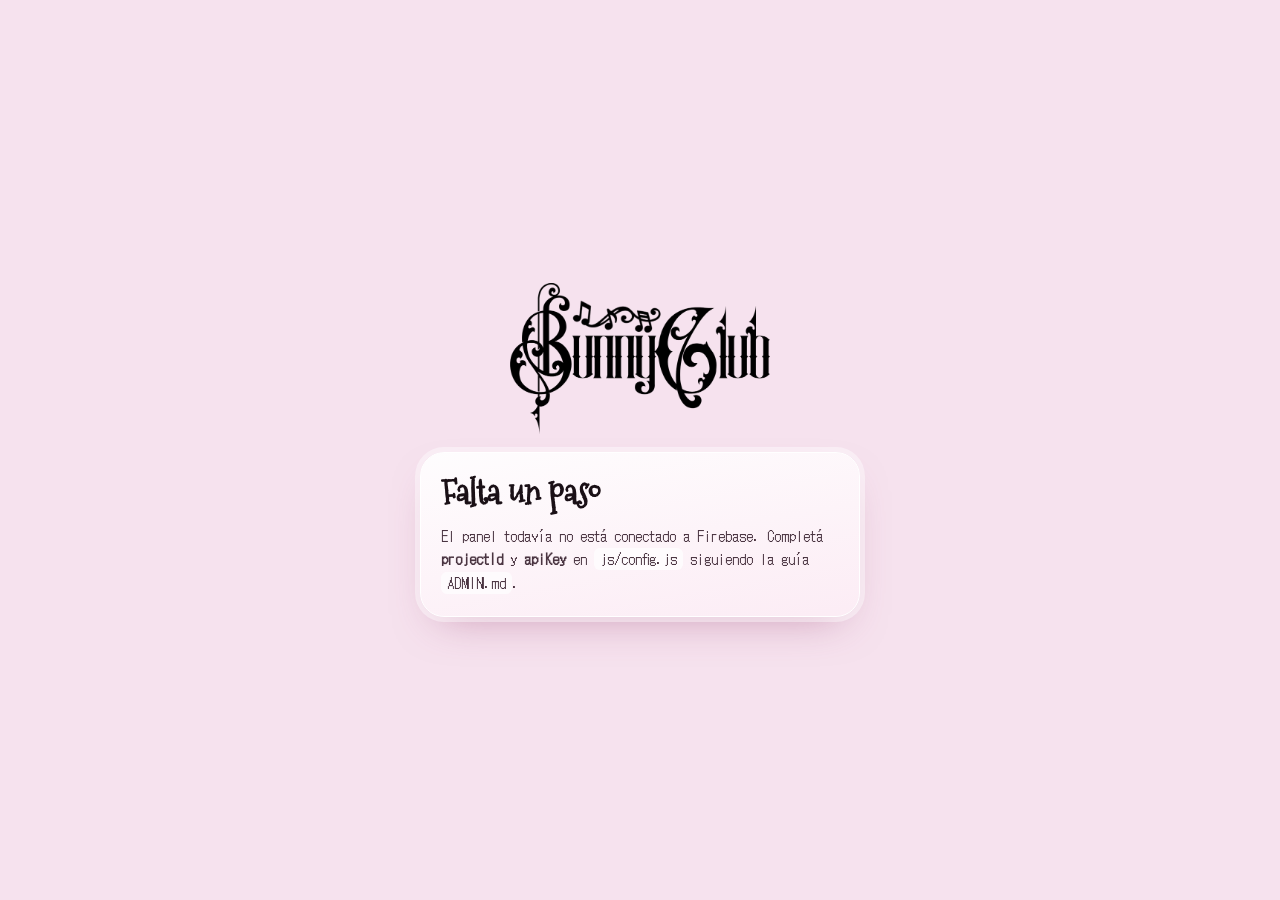
==== admin.html @ 59747ebd "Panel de administración (admin.html) con Firebase: productos, fotos con recorte de fondo, precios, d" ====
<!doctype html>
<html lang="es-AR">
<head>
  <meta charset="utf-8">
  <meta name="viewport" content="width=device-width, initial-scale=1">
  <meta name="robots" content="noindex, nofollow">
  <meta name="theme-color" content="#F6E2EE">
  <title>Panel — Bunny Club</title>
  <link rel="stylesheet" href="css/style.css">
  <link rel="stylesheet" href="css/admin.css">
</head>
<body class="admin">

  <!-- falta conectar Firebase -->
  <section id="ad-setup" class="ad-center" hidden>
    <img class="ad-logo" src="assets/img/logo-horizontal.png" alt="Bunny Club">
    <div class="ad-card">
      <h1>Falta un paso</h1>
      <p>El panel todavía no está conectado a Firebase. Completá <b>projectId</b> y <b>apiKey</b> en <code>js/config.js</code> siguiendo la guía <code>ADMIN.md</code>.</p>
    </div>
  </section>

  <!-- entrar -->
  <section id="ad-login" class="ad-center" hidden>
    <img class="ad-logo" src="assets/img/logo-horizontal.png" alt="Bunny Club">
    <form id="ad-login-form" class="ad-card" autocomplete="on">
      <h1>Panel de la tienda</h1>
      <label>Email<input id="ad-email" type="email" autocomplete="username" required></label>
      <label>Contraseña<input id="ad-pass" type="password" autocomplete="current-password" required></label>
      <button class="ad-btn" type="submit">Entrar</button>
      <p id="ad-login-msg" class="ad-msg" role="status"></p>
      <button class="ad-link" id="ad-forgot" type="button">Olvidé mi contraseña</button>
    </form>
  </section>

  <!-- panel -->
  <main id="ad-app" hidden>
    <header class="ad-top">
      <img src="assets/img/logo-vertical.png" alt="Bunny Club">
      <div class="ad-who"><span>Panel de la tienda</span><small id="ad-user"></small></div>
      <a class="ad-link" href="index.html" target="_blank" rel="noopener">Ver la tienda</a>
      <button class="ad-link" id="ad-out" type="button">Salir</button>
    </header>

    <nav class="ad-tabs" role="tablist">
      <button type="button" role="tab" data-tab="productos" aria-selected="true">Productos</button>
      <button type="button" role="tab" data-tab="codigos" aria-selected="false">Códigos de descuento</button>
    </nav>

    <section id="tab-productos" class="ad-pane">
      <div class="ad-bar">
        <button class="ad-btn" id="ad-new" type="button">+ Agregar producto</button>
        <span id="ad-count" class="ad-note"></span>
      </div>
      <div id="ad-empty" class="ad-card" hidden>
        <h2>Todavía no hay productos cargados acá</h2>
        <p>Podés agregar los productos de a uno, o traer de una vez los que ya están en la tienda.</p>
        <button class="ad-btn ghost" id="ad-import" type="button">Traer los productos actuales de la tienda</button>
        <p id="ad-import-msg" class="ad-msg" role="status"></p>
      </div>
      <ul id="ad-list" class="ad-list"></ul>
    </section>

    <section id="tab-codigos" class="ad-pane" hidden>
      <form id="ad-code-form" class="ad-card ad-row">
        <h2>Crear un código</h2>
        <label>Nombre del código<input id="cd-name" type="text" maxlength="24" placeholder="Ej: HOLA10" autocapitalize="characters" spellcheck="false" required></label>
        <label>Descuento (%)<input id="cd-pct" type="number" min="1" max="99" step="1" placeholder="10" required></label>
        <label>Vence (opcional)<input id="cd-date" type="date"></label>
        <button class="ad-btn" type="submit">Crear código</button>
        <p id="cd-msg" class="ad-msg" role="status"></p>
      </form>
      <ul id="cd-list" class="ad-list"></ul>
      <div id="cd-import" class="ad-card" hidden>
        <p>En <code>js/config.js</code> hay códigos escritos a mano. Podés traerlos acá para manejarlos desde el panel.</p>
        <button class="ad-btn ghost" id="cd-import-btn" type="button">Traer códigos de la configuración</button>
      </div>
    </section>
  </main>

  <!-- editor de producto -->
  <div id="ad-editor" class="ad-sheet" hidden>
    <form id="ad-form" class="ad-sheet-card">
      <header><h2 id="ed-title">Producto</h2><button type="button" class="ad-x" id="ed-close" aria-label="Cerrar">×</button></header>

      <label>Nombre<input id="ed-nombre" type="text" maxlength="60" required></label>
      <div class="ad-two">
        <label>Precio ($)<input id="ed-precio" type="number" min="0" step="1" inputmode="numeric" required></label>
        <label>Categoría<select id="ed-cat"><option>Indumentaria</option><option>Accesorios</option></select></label>
      </div>
      <label id="ed-sub-wrap">Tipo de prenda<select id="ed-sub"><option>Partes de arriba</option><option>Partes de abajo</option><option>Vestidos</option></select></label>
      <label>Descripción<textarea id="ed-desc" rows="4" maxlength="600" placeholder="Material, cuidados, detalles…"></textarea></label>
      <div class="ad-two">
        <label>Talles<input id="ed-talles" type="text" placeholder="S, M, L"><small>Separalos con coma. Dejalo vacío si no tiene talles.</small></label>
        <label>Colores<input id="ed-colores" type="text" placeholder="Rosa, Negro"><small>Separalos con coma. Dejalo vacío si es uno solo.</small></label>
      </div>
      <label class="ad-check"><input id="ed-agotado" type="checkbox"> Marcar como agotado</label>

      <div class="ad-photos">
        <h3>Fotos</h3>
        <p class="ad-note">La primera es la principal. Si la foto tiene fondo blanco, el panel puede quitarlo solo.</p>
        <ul id="ed-fotos" class="ad-fotos"></ul>
        <label class="ad-btn ghost ad-file">+ Agregar fotos<input id="ed-file" type="file" accept="image/*" multiple hidden></label>
        <label class="ad-check"><input id="ed-cut" type="checkbox" checked> Quitar el fondo blanco automáticamente (solo si la foto no es PNG transparente)</label>
        <p id="ed-photo-msg" class="ad-msg" role="status"></p>
      </div>

      <p id="ed-msg" class="ad-msg" role="status"></p>
      <footer>
        <button type="submit" class="ad-btn" id="ed-save">Guardar producto</button>
        <button type="button" class="ad-btn ghost" id="ed-cancel">Cancelar</button>
        <button type="button" class="ad-link danger" id="ed-delete" hidden>Eliminar producto</button>
      </footer>
    </form>
  </div>

  <div id="ad-toast" role="status" aria-live="polite"></div>

  <script src="js/config.js"></script>
  <script src="data/productos.js"></script>
  <script src="js/firebase-rest.js"></script>
  <script src="js/admin.js"></script>
</body>
</html>
---- css/style.css ----
/* ============ BUNNY CLUB ============ */
/* Wizards Magic no trae números, $, puntos ni tildes (vienen vacíos): para esos caracteres
   se usa Almendra (parecida, gratuita OFL). Las letras siguen siendo Wizards Magic. */
@font-face { font-family: "Wizards Magic"; src: url("../assets/fonts/WizardsMagic.ttf") format("truetype"); font-display: swap; unicode-range: U+0020, U+0041-005A, U+0061-007A; }
@font-face { font-family: "Wizards Magic"; src: url("../assets/fonts/Almendra-Regular.ttf") format("truetype"); font-display: swap; size-adjust: 118%; unicode-range: U+0021-0040, U+005B-0060, U+007B-007E, U+00A0-024F, U+2018-201D, U+2026; }
@font-face { font-family: "Mountains of Christmas"; src: url("../assets/fonts/MountainsOfChristmas.ttf") format("truetype"); font-display: swap; }
@font-face { font-family: "DotGothic16"; src: url("../assets/fonts/DotGothic16.ttf") format("truetype"); font-display: swap; }
@font-face { font-family: "MixStitch"; src: url("../assets/fonts/MixStitch.ttf") format("truetype"); font-display: swap; }

:root {
  --bg: #F6E2EE;
  --ink: #1a1016;
  --ink-soft: #4a3441;
  --pink: #e9a9cb;
  --pink-deep: #b8588b;
  --glass: rgba(255, 255, 255, .55);
  --font-title: "Wizards Magic", "Times New Roman", serif;   /* nombres y precios */
  --font-script: "Mountains of Christmas", "DotGothic16", cursive; /* categorías */
  --font-info: "DotGothic16", ui-monospace, monospace;           /* descripciones y frases largas */
  --font-opt: "MixStitch", "DotGothic16", sans-serif;            /* talles y colores (MixStitch no trae tildes: DotGothic16 las completa) */
  --font-body: "Palatino Linotype", Palatino, "Book Antiqua", Georgia, serif;
  --ease: cubic-bezier(.22, .61, .36, 1);
  --cursor: auto; --cursor-hover: pointer;
}

* { box-sizing: border-box; margin: 0; }
html { scroll-behavior: smooth; }
body { position: relative;
  background: var(--bg);
  color: var(--ink);
  font-family: var(--font-body);
  min-height: 100vh;
  overflow-x: hidden;
  cursor: var(--cursor);
  -webkit-font-smoothing: antialiased;
}
a, button, [role="radio"], .item-btn { cursor: var(--cursor-hover); }
/* sin cuadrado azul al tocar (resaltado del celular / aro de foco del navegador) */
* { -webkit-tap-highlight-color: transparent; }
.item-btn, .m-stage, .m-thumbs button { -webkit-user-select: none; user-select: none; -webkit-touch-callout: none; }
.item-btn:focus, .modal-card:focus, .m-close:focus, .chip:focus, .m-buy:focus, #cart-btn:focus { outline: none; }
.item img, .m-stage img { -webkit-user-drag: none; }
a { color: inherit; text-decoration: none; }
button { font: inherit; color: inherit; background: none; border: 0; }
ul { list-style: none; padding: 0; }
img { display: block; max-width: 100%; }
:focus-visible { outline: 2px dashed var(--pink-deep); outline-offset: 4px; border-radius: 6px; }

/* ---------- fondo: brillitos / decoraciones / notas ---------- */
#sparkles, #decor { position: fixed; inset: 0; pointer-events: none; overflow: hidden; }
#sparkles { z-index: 0; }
#decor { z-index: 1; }
.spark { position: absolute; width: var(--s); height: var(--s); color: #fff; opacity: 0; animation: twinkle var(--d) ease-in-out var(--dl) infinite; filter: drop-shadow(0 0 4px rgba(255,255,255,.9)); }
@keyframes twinkle { 0%, 100% { opacity: 0; transform: scale(.4) rotate(0); } 50% { opacity: .95; transform: scale(1) rotate(25deg); } }
.deco { position: absolute; opacity: 0; animation: appear 2.4s var(--ease) .6s forwards, float 11s ease-in-out infinite alternate; }
.deco img { width: 100%; }


/* ---------- animaciones base (todo entra flotando, despacito) ---------- */
@keyframes appear { from { opacity: 0; transform: translateY(26px) scale(.96); filter: blur(10px); } to { opacity: 1; transform: none; filter: blur(0); } }
@keyframes floatIn { from { opacity: 0; transform: translateY(90px) scale(.96); filter: blur(8px); } 55% { opacity: 1; } to { opacity: 1; transform: none; filter: blur(0); } }
@keyframes floatOut { to { opacity: 0; transform: translateY(-80px) scale(.96); filter: blur(8px); } }
@keyframes float { from { transform: translateY(0); } to { transform: translateY(-14px); } }

/* ---------- encaje pegado a la izquierda (página y carrito) ---------- */
.lace { background: url("../assets/img/encaje-lateral.png") right top / 100% auto repeat-y; pointer-events: none; }
.cart-lace { position: absolute; top: 0; bottom: 0; right: 0; width: 30px; }

/* ---------- adorno de la esquina izquierda ---------- */
.corner-orn { position: absolute; top: 6px; left: 6px; z-index: 1; width: min(40vw, 520px, calc(50vw - 125px)); pointer-events: none; animation: appear 2.6s var(--ease) .6s backwards; }


/* abajo a la derecha: sin flotar, aparece suave al llegar */
.corner-orn--br { top: auto; left: auto; right: 0; bottom: 0; z-index: 1; width: min(46vw, 560px); animation: none; opacity: 0; filter: blur(8px); transition: opacity 2.6s var(--ease), filter 2.6s var(--ease); }
.corner-orn--br.in { opacity: 1; filter: none; }

/* ---------- portada (arriba de todo) ---------- */
@keyframes floatSoft { from { transform: translateY(0); } to { transform: translateY(-5px); } }
#hero { position: relative; z-index: 2; display: flex; justify-content: center; padding: 3vh 16px 0; }
.hero-brand { width: min(46vw, 220px); translate: 0 18px; }
#hero-logo { display: block; animation: appear 2.6s var(--ease) .2s backwards; }
#hero-logo img { width: 100%; animation: floatSoft 6s ease-in-out 3s infinite alternate; }
.bunnies-float { margin: -16% 0 0 24%; width: 34%; animation: floatSoft 5s ease-in-out 4s infinite alternate; }
#hero-bunnies { width: 100%; animation: appear 2.8s var(--ease) 1.2s backwards; }

/* ---------- logo de la esquina (aparece al bajar) ---------- */
#corner-logo {
  position: fixed; z-index: 30; top: 10px; left: 14px; width: clamp(56px, 6vw, 78px);
  opacity: 0; transform: translateY(-14px) scale(.8); pointer-events: none;
  transition: opacity .8s var(--ease), transform .8s var(--ease);
}
body.is-stuck #corner-logo { opacity: 1; transform: none; pointer-events: auto; }
body.is-stuck #corner-logo:hover { transform: scale(1.06) rotate(-2deg); }

#menu-sentinel { height: 1px; }

/* ---------- catálogo desparramado ---------- */
#catalog-wrap { position: relative; z-index: 3; padding: 0 clamp(10px, 3vw, 40px) 28px; max-width: 1240px; margin: 0 auto; }
#catalog-wrap { min-height: 55vh; scroll-margin-top: 120px; }

#catalog { display: grid; grid-template-columns: repeat(4, minmax(0, 1fr)); justify-items: center; align-items: start; gap: 28px 6px; max-width: 1320px; margin: 0 auto; padding: 56px 0 26px; }
.item { position: relative; width: min(var(--w), 100%); margin-top: var(--dy); margin-left: 0; animation: floatIn 2.8s var(--ease) var(--delay) backwards; }
#catalog.leaving .item { animation: floatOut .9s var(--ease) var(--out) forwards; }
.item .float { animation: float var(--fd) ease-in-out var(--fdl) infinite alternate; }
.item .tilt { transform: rotate(var(--r)); transition: transform .8s var(--ease); }
.item-btn { display: block; width: 100%; text-align: inherit; padding: 0; }
.item-btn:hover .tilt { transform: rotate(calc(var(--r) * -.4)) scale(1.05); }
.item .pic { position: relative; aspect-ratio: 1 / 1; display: grid; place-items: center; }
.item .pic img { width: 100%; height: 100%; object-fit: contain; filter: drop-shadow(0 14px 14px rgba(120, 50, 90, .22)); transition: opacity .6s; }
.item .pic .alt { position: absolute; inset: 0; opacity: 0; }
.item-btn:hover .pic.has-alt .alt { opacity: 1; }
.item-btn:hover .pic.has-alt .main { opacity: 0; }
.pic.empty::before, .m-stage.empty::before { content: ""; width: 62%; aspect-ratio: 1; border-radius: 46% 54% 50% 50% / 52% 46% 54% 48%; background: radial-gradient(circle at 35% 30%, rgba(255,255,255,.95), rgba(255,255,255,.35) 70%); box-shadow: 0 0 0 6px rgba(255,255,255,.35), 0 14px 30px -10px rgba(184,88,139,.35); }
.item .badge { position: absolute; top: 4px; left: 4px; width: 24px; height: 24px; border-radius: 50%; display: grid; place-items: center; background: var(--ink); color: #fff; font-family: var(--font-title); font-size: 13px; box-shadow: 0 0 0 3px rgba(255,255,255,.7); z-index: 2; }
.item .sold { position: absolute; right: 2%; top: 8%; z-index: 2; font-family: var(--font-script); font-weight: 700; font-size: 15px; padding: 1px 9px 2px; background: #fff; border-radius: 999px; transform: rotate(8deg); box-shadow: 0 4px 12px rgba(0,0,0,.12); }
.item.is-sold .pic img { opacity: .55; }
.item .cap { margin-top: 4px; display: flex; flex-direction: column; gap: 2px; transform: rotate(calc(var(--r) * -.5)); }
.item.flip .cap { align-items: flex-end; text-align: right; }
.item .name { overflow-wrap: anywhere; font-family: var(--font-title); font-size: clamp(15px, 1.25vw, 18px); line-height: 1.05; letter-spacing: .01em; }
.item .price { font-family: var(--font-title); font-size: clamp(15px, 1.25vw, 18px); color: var(--pink-deep); text-shadow: 0 0 10px rgba(255,255,255,.9); }
.item .price::before { content: ""; display: inline-block; width: 12px; height: 1.5px; background: currentColor; vertical-align: middle; margin-right: 5px; opacity: .6; }
.item.flip .price::before { display: none; }
.item.flip .price::after { content: ""; display: inline-block; width: 12px; height: 1.5px; background: currentColor; vertical-align: middle; margin-left: 5px; opacity: .6; }

#empty { text-align: center; font-family: var(--font-info); font-size: 18px; line-height: 1.7; padding: 60px 0; }

@media (max-width: 640px) {
  #catalog { grid-template-columns: repeat(3, minmax(0, 1fr)); gap: 22px 0; max-width: none; padding-left: .5vw; padding-right: .5vw; padding-top: 34px; }
  .item { width: 100%; margin-left: 0; margin-top: calc(var(--dy) * .5); }
  #catalog .item:nth-child(3n+2) { translate: 0 24px; }
  #catalog .item:nth-child(2) { margin-top: calc(var(--dy) * .5 + 55px); translate: 0 30px; scale: 1.18; transform-origin: 50% 0; z-index: 2; }
  .item.big { width: 128%; z-index: 1; }
  #catalog .item.big:nth-child(3n+1) { justify-self: start; }
  #catalog .item.big:nth-child(3n) { justify-self: end; }
  #catalog .item.big:nth-child(3n+2) { width: 100%; }
  #catalog .item:nth-child(7), #catalog .item:nth-child(9) { width: 132%; }
  #catalog .item:nth-child(8) { translate: 0 130px; z-index: 2; }
  #catalog .item:nth-child(10) { translate: 0 -8px; width: 112%; justify-self: start; }
  #catalog:not(.plain) .item.big:nth-child(n+11) { width: 104%; }
  #catalog:not(.plain) .item.big:nth-child(n+11):nth-child(3n+2) { width: 100%; }
  #catalog .item:nth-child(4) { justify-self: end; }
  #catalog .item:nth-child(6) { justify-self: start; }
  .item .badge { width: 20px; height: 20px; font-size: 11px; }
}

/* ---------- pie ---------- */
#footer { position: relative; z-index: 3; display: flex; flex-direction: column; align-items: center; gap: 6px; padding: 30px 16px 40px; font-family: var(--font-info); font-size: 13px; color: var(--ink-soft); }
.f-script { font-family: var(--font-script); font-weight: 700; font-size: 30px; color: var(--ink); }
.f-links { display: flex; gap: 18px; }
.f-links a { border-bottom: 1px dotted currentColor; padding-bottom: 1px; }
.f-links a:hover { color: var(--pink-deep); }

/* ---------- ventana de producto (chica, todo PNG flotando) ---------- */
.modal { position: fixed; inset: 0; z-index: 100; display: grid; place-items: center; padding: 14px; visibility: hidden; pointer-events: none; transition: visibility 0s linear .9s; }
.modal.open { visibility: visible; pointer-events: auto; transition-delay: 0s; }
.modal-backdrop { position: absolute; inset: 0; background: rgba(246, 226, 238, .78); backdrop-filter: blur(12px); -webkit-backdrop-filter: blur(12px); opacity: 0; transition: opacity .6s var(--ease); }
.modal.open .modal-backdrop { opacity: 1; }
.modal-card {
  position: relative; width: min(690px, 100%); max-height: 92vh; overflow: auto; padding: 14px 22px 18px;
  display: grid; grid-template-columns: 310px 1fr; grid-template-areas: "head head" "gal info"; gap: 6px 26px; align-items: center;
  background: none; border: 0; box-shadow: none;
  opacity: 0; transform: translateY(50px); filter: blur(8px);
  transition: opacity .8s var(--ease), transform .8s var(--ease), filter .8s var(--ease);
}
.modal.open .modal-card { opacity: 1; transform: none; filter: none; }
.m-close { position: absolute; top: 0; right: 0; z-index: 5; width: 32px; height: 32px; border-radius: 50%; background: rgba(255,255,255,.75); display: grid; place-items: center; transition: transform .4s var(--ease); }
.m-close svg { width: 14px; }
.m-close:hover { transform: rotate(90deg) scale(1.08); }
.m-head { grid-area: head; padding-right: 44px; }
.m-gallery { grid-area: gal; display: flex; flex-direction: column; align-items: center; gap: 6px; }
.m-stage { position: relative; width: 100%; aspect-ratio: 1 / 1; display: grid; place-items: center; }
.m-stage img[hidden] { display: none; }
.m-stage img { width: 100%; height: 100%; object-fit: contain; transition: opacity .45s var(--ease), transform .6s var(--ease); filter: drop-shadow(0 12px 12px rgba(120,50,90,.25)); animation: float 7s ease-in-out infinite alternate; }
.m-stage img.swap { opacity: 0; transform: scale(.96); }
.m-arrow { position: absolute; top: 50%; transform: translateY(-50%); width: 26px; height: 26px; border-radius: 50%; background: rgba(255,255,255,.7); font-size: 20px; line-height: 1; padding-bottom: 3px; transition: transform .3s var(--ease); }
.m-arrow.prev { left: -8px; } .m-arrow.next { right: -8px; }
.m-arrow:hover { transform: translateY(-50%) scale(1.12); }
.m-stage.single .m-arrow, .m-thumbs:empty { display: none; }
.m-sold { position: absolute; left: 0; top: 0; font-family: var(--font-script); font-weight: 700; font-size: 18px; padding: 1px 12px 3px; background: rgba(255,255,255,.85); border-radius: 999px; }
.m-thumbs { display: flex; gap: 6px; flex-wrap: wrap; justify-content: center; }
.m-thumbs button { width: 38px; height: 38px; border-radius: 50%; background: rgba(255,255,255,.6); border: 2px solid transparent; padding: 3px; transition: border-color .3s, transform .3s var(--ease); }
.m-thumbs button img { width: 100%; height: 100%; object-fit: contain; }
.m-thumbs button:hover { transform: translateY(-2px); }
.m-thumbs button[aria-current="true"] { border-color: var(--pink-deep); }
.m-info { grid-area: info; display: flex; flex-direction: column; gap: 6px; }
.m-cat { font-family: var(--font-script); font-weight: 700; font-size: 17px; color: var(--pink-deep); line-height: 1.2; padding-right: 30px; }
.m-head h2 { font-family: var(--font-title); font-weight: 400; font-size: clamp(30px, 3.4vw, 40px); line-height: 1.05; }
.m-price { font-family: var(--font-title); font-size: 21px; color: var(--pink-deep); }
.m-desc { font-family: var(--font-info); font-size: 13px; line-height: 1.55; color: var(--ink-soft); margin: 2px 0 4px; }
.m-label { font-family: var(--font-script); font-weight: 700; font-size: 18px; line-height: 1.2; margin-bottom: 2px; }
.m-opt[hidden] { display: none; }
.chips { display: flex; flex-wrap: wrap; gap: 6px; }
.chip { min-width: 36px; padding: 3px 12px 4px; border-radius: 999px; border: 1.5px solid var(--ink); background: rgba(255,255,255,.35); font-family: var(--font-info); font-weight: 700; -webkit-text-stroke: .5px currentColor; font-size: 15px; display: inline-flex; align-items: center; justify-content: center; gap: 6px; transition: background .3s, color .3s, transform .3s var(--ease), box-shadow .3s; }
.chip:hover { transform: translateY(-2px); background: #fff; }
.chip[aria-checked="true"] { background: var(--ink); color: #fff; box-shadow: 0 0 0 3px rgba(233,169,203,.7); }
.chip .dot { width: 12px; height: 12px; border-radius: 50%; border: 1px solid rgba(0,0,0,.35); background: var(--c, #ddd); }
.chips.shake { animation: shake .5s; }
@keyframes shake { 20%, 60% { transform: translateX(-6px); } 40%, 80% { transform: translateX(6px); } }

/* botón de comprar — 4 estilos, se elige con estiloBoton en js/config.js (1 a 4) */
.m-buy { position: relative; align-self: flex-start; margin-top: 10px; display: inline-flex; align-items: center; justify-content: center; gap: 8px; padding: 11px 28px 12px;
  font-family: var(--font-info); font-weight: 400; font-size: 16px; letter-spacing: .05em; line-height: 1.1; color: #4a1636;
  transition: transform .4s var(--ease), box-shadow .4s var(--ease), background .4s, color .4s; }
.m-buy:hover { transform: translateY(-2px); }
.m-buy:active { transform: translateY(1px); }
.m-buy.is-sold { filter: grayscale(.6) opacity(.85); }
.m-wrap-buy { align-self: flex-start; }
/* 1 · pixel retro (va con la letra pixelada) */
[data-btn="1"] .m-wrap-buy { filter: drop-shadow(3px 3px 0 #b8588b); }
[data-btn="1"] .m-buy { background: linear-gradient(180deg, #ffc6e2 0 48%, #f98fc2 48%); border-radius: 0;
  clip-path: polygon(0 6px, 6px 6px, 6px 0, calc(100% - 6px) 0, calc(100% - 6px) 6px, 100% 6px, 100% calc(100% - 6px), calc(100% - 6px) calc(100% - 6px), calc(100% - 6px) 100%, 6px 100%, 6px calc(100% - 6px), 0 calc(100% - 6px)); }
[data-btn="1"] .m-buy:hover { background: linear-gradient(180deg, #ffd6ea 0 48%, #ff9fcb 48%); }
/* 2 · píldora brillante */
[data-btn="2"] .m-buy { border-radius: 999px; background: linear-gradient(180deg, #ffbddd, #f77fb8); border: 2px solid #fff;
  box-shadow: 0 0 0 3px rgba(255,255,255,.45), 0 10px 22px -6px rgba(247,127,184,.95), inset 0 -3px 6px rgba(184,88,139,.25); overflow: hidden; }
[data-btn="2"] .m-buy::after { content: ""; position: absolute; top: 3px; left: 12%; width: 76%; height: 36%; border-radius: 999px; background: linear-gradient(180deg, rgba(255,255,255,.8), rgba(255,255,255,0)); pointer-events: none; }
[data-btn="2"] .m-buy:hover { box-shadow: 0 0 0 4px rgba(255,255,255,.7), 0 0 26px rgba(255,255,255,.95), 0 10px 22px -6px rgba(247,127,184,1); }
/* 3 · contorno punteado que se llena */
[data-btn="3"] .m-buy { background: rgba(255,255,255,.35); color: var(--pink-deep); border: 2px dashed var(--pink-deep); border-radius: 16px; }
[data-btn="3"] .m-buy::before, [data-btn="3"] .m-buy::after { content: "✦"; font-family: var(--font-body); font-size: 11px; -webkit-text-stroke: 0; }
[data-btn="3"] .m-buy:hover { background: var(--pink-deep); color: #fff; border-style: solid; }
/* 4 · etiqueta con muescas (sin moño) */
[data-btn="4"] .m-wrap-buy { filter: drop-shadow(0 6px 10px rgba(247,142,192,.6)); }
[data-btn="4"] .m-buy { --n: 8px; background: linear-gradient(115deg, #ffc9e2 0%, #f98fc2 40%, #ffd3e8 55%, #f98fc2 70%, #ff9ccb 100%) 0 0 / 220% 100%; border-radius: 6px; transform: rotate(-2deg);
  outline: 1.5px dashed rgba(255,255,255,.95); outline-offset: -5px; animation: shine 4.5s ease-in-out infinite;
  -webkit-mask: radial-gradient(circle var(--n) at 0 50%, #0000 97%, #000) left / 51% 100% no-repeat, radial-gradient(circle var(--n) at 100% 50%, #0000 97%, #000) right / 51% 100% no-repeat;
          mask: radial-gradient(circle var(--n) at 0 50%, #0000 97%, #000) left / 51% 100% no-repeat, radial-gradient(circle var(--n) at 100% 50%, #0000 97%, #000) right / 51% 100% no-repeat; }
[data-btn="4"] .m-buy:hover { transform: rotate(1deg) scale(1.05); }
@keyframes shine { 0%, 100% { background-position: 0 0; } 50% { background-position: 100% 0; } }
.m-hint { min-height: 16px; font-family: var(--font-info); font-size: 12px; color: var(--pink-deep); }
@media (max-width: 560px) {
  .modal { padding: 8px; }
  .modal-card { grid-template-columns: 1fr; grid-template-areas: "head" "gal" "info"; width: min(370px, 100%); gap: 4px 0; padding: 12px 14px 16px; }
  .m-head { text-align: center; padding: 0 30px; }
  .m-gallery { max-width: 270px; margin: 0 auto; width: 100%; }
  .m-info { align-items: center; text-align: center; }
  .chips { justify-content: center; }
  .m-buy, .m-wrap-buy { align-self: center; }
  .m-cat { padding-right: 0; }
}

/* ---------- celular ---------- */
@media (max-width: 640px) {
  #catalog.plain .item { width: 100% !important; }
  .corner-orn { width: 36vw; top: 4px; left: 4px; }
  .corner-orn.corner-orn--br { width: 52vw; top: auto; left: auto; right: 0; bottom: 0; }
  #hero { padding-top: 2vh; }
  .hero-brand { width: min(40vw, 160px); translate: 0 14px; }
  .bunnies-float { margin-top: -13%; }
  #catalog { padding-top: 40px; }
  .item .name, .item .price { font-size: 13px; }
  .item .cap, .item.flip .cap { align-items: center; text-align: center; transform: none; }
  .item .price::before, .item.flip .price::after { display: none; }
}

/* ---------- botón del menú (debajo del carrito) ---------- */
#menu-btn { position: fixed; z-index: 40; top: 66px; right: 14px; width: 44px; height: 44px; border-radius: 50%; display: grid; place-items: center; padding: 0;
  background: linear-gradient(180deg, rgba(255,255,255,.98), rgba(255,255,255,.62)); border: 1px solid #fff;
  box-shadow: 0 0 0 4px rgba(255,255,255,.4), 0 8px 20px -8px rgba(184,88,139,.65), inset 0 0 12px #fff; backdrop-filter: blur(6px); -webkit-backdrop-filter: blur(6px); transition: transform .4s var(--ease); }
#menu-btn svg { width: 26px; }
#menu-btn:hover { transform: translateY(-2px) scale(1.06); }
/* panel del menú */
.menu-panel { padding: 18px 18px 18px; overflow: auto; }
.menu-panel h2 { padding-right: 36px; }
.mp-cats { display: flex; flex-direction: column; gap: 6px; padding-bottom: 12px; border-bottom: 1px dashed rgba(184,88,139,.5); }
.mp-cat { font-family: var(--font-script); font-weight: 700; font-size: 26px; line-height: 1.2; text-align: left; padding: 4px 16px 6px; border-radius: 999px; background: linear-gradient(180deg, rgba(255,255,255,.85), rgba(255,255,255,.35)); border: 1px solid rgba(255,255,255,.95); box-shadow: 0 0 0 3px rgba(255,255,255,.3), 0 6px 16px -10px rgba(184,88,139,.6), inset 0 0 12px rgba(255,255,255,.9); transition: transform .4s var(--ease), background .4s, box-shadow .4s; }
.mp-cat:hover { transform: translateX(3px); background: #fff; }
.mp-cat[aria-current="true"] { background: #fff; box-shadow: 0 0 0 3px rgba(255,255,255,.6), 0 0 18px rgba(255,255,255,.95), inset 0 0 12px #fff; }
.mp-subs { display: grid; grid-template-rows: 0fr; opacity: 0; transition: grid-template-rows .6s var(--ease), opacity .5s var(--ease); }
.mp-subs.open { grid-template-rows: 1fr; opacity: 1; }
.mp-subs > div { overflow: hidden; display: flex; flex-direction: column; gap: 2px; padding-left: 22px; }
.mp-cat[data-has-sub] { display: flex; justify-content: space-between; align-items: center; width: 100%; }
.mp-cat[data-has-sub]::after { content: "+"; font-family: var(--font-info); font-size: 20px; color: var(--pink-deep); transition: transform .4s var(--ease); }
.mp-cat[data-has-sub][aria-expanded="true"]::after { transform: rotate(45deg); }
.mp-sub { font-family: var(--font-script); font-weight: 700; font-size: 21px; line-height: 1.2; text-align: left; padding: 2px 12px 4px; border-radius: 999px; color: var(--ink-soft); transition: background .3s, color .3s, transform .3s var(--ease); }
.mp-sub::before { content: "✦"; font-family: var(--font-body); font-size: .5em; margin-right: 8px; color: var(--pink-deep); vertical-align: .3em; }
.mp-sub:hover { background: rgba(255,255,255,.7); transform: translateX(3px); }
.mp-sub[aria-current="true"] { background: #fff; color: var(--ink); }
.mp-info { display: flex; flex-direction: column; padding-top: 6px; }
.mp-info details { border-bottom: 1px dashed rgba(184,88,139,.35); }
.mp-info summary { list-style: none; cursor: var(--cursor-hover); font-family: var(--font-script); font-weight: 700; font-size: 25px; line-height: 1.3; padding: 8px 4px 8px 0; display: flex; justify-content: space-between; align-items: center; }
.mp-info summary::-webkit-details-marker { display: none; }
.mp-info summary::after { content: "+"; font-family: var(--font-info); font-size: 20px; color: var(--pink-deep); transition: transform .4s var(--ease); }
.mp-info details[open] summary::after { transform: rotate(45deg); }
.mp-body { font-family: var(--font-info); font-size: 13px; line-height: 1.75; color: var(--ink-soft); padding: 0 2px 12px; }
.mp-body p { margin: 0 0 6px; }
.mp-body a { color: var(--pink-deep); border-bottom: 1px dotted currentColor; }
.mp-body ul { list-style: none; padding: 0; margin: 0; }
.mp-body li::before { content: "✦"; font-size: .6em; color: var(--pink-deep); margin-right: 8px; vertical-align: .25em; }

/* vista filtrada: grilla limpia */
#catalog.plain .item { translate: none !important; scale: none !important; margin-top: var(--dy) !important; justify-self: center !important; z-index: auto !important; }

/* ---------- carrito ---------- */
#cart-btn { position: fixed; z-index: 40; top: 12px; right: 14px; width: 44px; height: 44px; border-radius: 50%; display: grid; place-items: center;
  background: linear-gradient(180deg, rgba(255,255,255,.98), rgba(255,255,255,.62)); border: 1px solid #fff;
  box-shadow: 0 0 0 4px rgba(255,255,255,.4), 0 8px 20px -8px rgba(184,88,139,.65), inset 0 0 12px #fff; backdrop-filter: blur(6px); -webkit-backdrop-filter: blur(6px); transition: transform .4s var(--ease); }
#cart-btn img { width: 25px; display: block; filter: drop-shadow(0 0 .6px #d96fa3) drop-shadow(0 1px 2px rgba(184,88,139,.35)); }
#cart-btn:hover { transform: translateY(-2px) scale(1.06); }
#cart-btn.bump { animation: bump .6s var(--ease); }
@keyframes bump { 30% { transform: scale(1.22) rotate(-8deg); } 60% { transform: scale(.95) rotate(5deg); } }
#cart-count { position: absolute; top: -6px; right: -6px; min-width: 22px; height: 22px; padding: 0 5px; border-radius: 999px; background: var(--pink-deep); color: #fff; font-family: var(--font-info); font-size: 13px; line-height: 22px; text-align: center; box-shadow: 0 0 0 2px #fff; }
#cart-count[hidden] { display: none; }
#cart, #mpanel { position: fixed; inset: 0; z-index: 120; visibility: hidden; pointer-events: none; transition: visibility 0s linear .8s; }
#cart.open, #mpanel.open { visibility: visible; pointer-events: auto; transition-delay: 0s; }
.cart-backdrop { position: absolute; inset: 0; background: rgba(246,226,238,.6); backdrop-filter: blur(6px); -webkit-backdrop-filter: blur(6px); opacity: 0; transition: opacity .5s var(--ease); }
#cart.open .cart-backdrop, #mpanel.open .cart-backdrop { opacity: 1; }
.cart-panel { position: absolute; top: 10px; right: 10px; bottom: 10px; width: min(350px, calc(100% - 20px)); display: flex; flex-direction: column; padding: 18px 44px 16px 18px; overflow: hidden;
  background: linear-gradient(170deg, rgba(255,255,255,.95), rgba(253,238,246,.92)); border: 1px solid #fff; border-radius: 26px;
  box-shadow: 0 0 0 5px rgba(255,255,255,.45), 0 24px 60px -18px rgba(150,60,110,.55); transform: translateX(110%); transition: transform .8s cubic-bezier(.4, 0, .2, 1); }
#cart.open .cart-panel, #mpanel.open .cart-panel { transform: none; }
.cart-x { position: absolute; top: 12px; right: 40px; z-index: 2; width: 30px; height: 30px; border-radius: 50%; background: rgba(255,255,255,.8); display: grid; place-items: center; }
.cart-x svg { width: 13px; }
.cart-panel h2 { font-family: var(--font-script); font-weight: 700; font-size: 32px; line-height: 1.1; margin: 0 0 8px; }
#cart-list { flex: 1; overflow: auto; display: flex; flex-direction: column; gap: 10px; padding: 2px 2px 6px; }
.ci { display: grid; grid-template-columns: 54px 1fr auto; gap: 4px 10px; align-items: center; padding: 8px; border-radius: 16px; background: rgba(255,255,255,.65); }
.ci-pic { width: 54px; height: 54px; display: grid; place-items: center; }
.ci-pic img { width: 100%; height: 100%; object-fit: contain; }
.ci-pic.empty::before { content: ""; width: 80%; aspect-ratio: 1; border-radius: 50%; background: radial-gradient(circle at 35% 30%, #fff, rgba(246,226,238,.9)); box-shadow: 0 0 0 3px rgba(233,169,203,.35); }
.ci-info { display: flex; flex-direction: column; min-width: 0; }
.ci-name { font-family: var(--font-title); font-size: 19px; line-height: 1.05; }
.ci-opt { font-family: var(--font-info); font-size: 11px; color: var(--ink-soft); }
.ci-price { font-family: var(--font-title); font-size: 17px; color: var(--pink-deep); }
.ci-qty { display: flex; align-items: center; gap: 6px; }
.ci-qty button { width: 24px; height: 24px; border-radius: 50%; border: 1.5px solid var(--ink); font-family: var(--font-info); line-height: 1; display: grid; place-items: center; background: rgba(255,255,255,.6); transition: background .3s, transform .3s var(--ease); }
.ci-qty button:hover { background: #fff; transform: scale(1.1); }
.ci-qty span { min-width: 16px; text-align: center; font-family: var(--font-info); font-size: 14px; }
.ci-del { grid-column: 3; justify-self: end; font-family: var(--font-info); font-size: 11px; color: var(--ink-soft); border-bottom: 1px dotted currentColor; }
#cart-empty { flex: 1; display: flex; flex-direction: column; align-items: center; justify-content: center; gap: 14px; text-align: center; font-family: var(--font-info); font-size: 14px; line-height: 1.8; color: var(--ink-soft); }
#cart-empty img { width: min(82%, 260px); animation: appear 1.6s var(--ease) .4s backwards; }
#cart.has-items #cart-empty { display: none; }
#cart:not(.has-items) #cart-list, #cart:not(.has-items) #cart-foot { display: none; }
#cart-foot { display: flex; flex-direction: column; align-items: center; gap: 8px; padding-top: 8px; border-top: 1px dashed rgba(184,88,139,.5); }
.cart-total { width: 100%; display: flex; justify-content: space-between; align-items: baseline; font-family: var(--font-info); font-size: 15px; }
.cart-total strong { font-family: var(--font-title); font-weight: 400; font-size: 28px; color: var(--pink-deep); }
.promo { width: 100%; display: flex; flex-direction: column; gap: 5px; }
.promo label { font-family: var(--font-script); font-weight: 700; font-size: 20px; line-height: 1.2; }
.promo-row { display: flex; gap: 6px; }
.promo input { flex: 1; min-width: 0; font-family: var(--font-info); font-size: 14px; letter-spacing: .08em; text-transform: uppercase; padding: 8px 12px; border-radius: 999px; border: 1.5px solid var(--ink); background: rgba(255,255,255,.7); color: var(--ink); outline: none; }
.promo input:focus { border-color: var(--pink-deep); box-shadow: 0 0 0 3px rgba(233,169,203,.55); }
.promo input::placeholder { text-transform: none; letter-spacing: 0; color: rgba(74,52,65,.55); }
.promo button { font-family: var(--font-info); font-size: 13px; padding: 8px 16px; border-radius: 999px; background: var(--ink); color: #fff; transition: background .3s, transform .3s var(--ease); }
.promo button:hover { background: var(--pink-deep); transform: translateY(-1px); }
#promo-msg { min-height: 16px; font-family: var(--font-info); font-size: 12px; line-height: 1.4; color: var(--pink-deep); }
#promo-msg.ok { color: #3f7d5a; }
.promo.applied .promo-row { display: none; }
.cart-lines { width: 100%; display: flex; flex-direction: column; gap: 3px; font-family: var(--font-info); font-size: 13px; color: var(--ink-soft); }
.cart-lines div { display: flex; justify-content: space-between; align-items: center; }
.cart-lines .desc { color: #3f7d5a; }
.cart-lines button { font-size: 11px; border-bottom: 1px dotted currentColor; margin-left: 8px; color: var(--ink-soft); }
#cart-clear { font-family: var(--font-info); font-size: 12px; color: var(--ink-soft); border-bottom: 1px dotted currentColor; }
#cart-clear:hover { color: var(--pink-deep); }
.m-cat:empty { display: none; }

/* ---------- accesibilidad: menos movimiento ---------- */
@media (prefers-reduced-motion: reduce) {
  *, *::before, *::after { animation-duration: .01ms !important; animation-iteration-count: 1 !important; transition-duration: .01ms !important; animation-delay: 0s !important; }
  .spark { display: none; }
}


/* ---------- ESCRITORIO (más de 640 px): productos más chicos, 4 por fila ---------- */
@media (min-width: 641px) {
  .hero-brand { width: min(34vw, 340px); }
  .corner-orn { width: min(24vw, 330px, calc(50vw - 190px)); }
  .item { width: min(calc(var(--w) * .64), 100%); }
  #catalog.plain .item { width: min(calc(var(--w) * .64), 100%) !important; }
  /* desplazamientos visuales (translate no mueve a los demás productos) */
  #catalog .item:nth-child(4n+2), #catalog .item:nth-child(4n+4) { translate: 0 46px; }
  #catalog .item:nth-child(2) { margin-top: calc(var(--dy) + 24px); translate: 0 22px; scale: 1.14; transform-origin: 50% 0; z-index: 2; }
}
@media (min-width: 641px) and (max-width: 1100px) {
  #catalog .item:nth-child(2) { scale: 1.04; }
}
---- css/admin.css ----
/* ============ PANEL DE LA TIENDA ============ */
body.admin { min-height: 100vh; overflow-x: hidden; cursor: auto; font-family: var(--font-info); font-size: 14px; color: var(--ink); background: var(--bg); }
.admin [hidden] { display: none !important; }
.admin a, .admin button, .admin label.ad-btn, .admin select { cursor: pointer; }
.admin h1, .admin h2, .admin h3 { font-family: var(--font-script); font-weight: 700; line-height: 1.15; }
.admin h1 { font-size: 34px; } .admin h2 { font-size: 28px; } .admin h3 { font-size: 22px; }
.admin code { font-family: var(--font-info); background: rgba(255,255,255,.7); padding: 1px 6px; border-radius: 6px; }

.ad-center { min-height: 100vh; display: flex; flex-direction: column; align-items: center; justify-content: center; gap: 18px; padding: 24px 16px; }
.ad-logo { width: min(60vw, 260px); }
.ad-card { width: min(440px, 100%); display: flex; flex-direction: column; gap: 12px; padding: 20px; border-radius: 24px; background: linear-gradient(170deg, rgba(255,255,255,.92), rgba(253,238,246,.85)); border: 1px solid #fff; box-shadow: 0 0 0 5px rgba(255,255,255,.4), 0 18px 44px -20px rgba(150,60,110,.5); }
.ad-card p { margin: 0; line-height: 1.7; color: var(--ink-soft); }

/* formularios */
.admin label { display: flex; flex-direction: column; gap: 5px; font-size: 13px; color: var(--ink-soft); }
.admin input[type="text"], .admin input[type="email"], .admin input[type="password"], .admin input[type="number"], .admin input[type="date"], .admin select, .admin textarea {
  font-family: var(--font-info); font-size: 15px; color: var(--ink); padding: 10px 14px; border-radius: 14px; border: 1.5px solid var(--ink); background: rgba(255,255,255,.85); outline: none; width: 100%; min-width: 0; }
.admin textarea { resize: vertical; line-height: 1.5; }
.admin input:focus, .admin select:focus, .admin textarea:focus { border-color: var(--pink-deep); box-shadow: 0 0 0 3px rgba(233,169,203,.55); }
.admin small { font-size: 11px; color: rgba(74,52,65,.7); }
.ad-check { flex-direction: row !important; align-items: center; gap: 8px !important; color: var(--ink) !important; font-size: 13px; }
.ad-check input { width: 18px; height: 18px; accent-color: var(--pink-deep); flex: none; }
.ad-two { display: grid; grid-template-columns: 1fr 1fr; gap: 12px; }
.ad-msg { min-height: 18px; font-size: 13px; color: var(--pink-deep); }
.ad-msg.ok { color: #3f7d5a; }
.ad-note { font-size: 12px; color: var(--ink-soft); }

/* botones */
.ad-btn { display: inline-flex; align-items: center; justify-content: center; gap: 6px; padding: 11px 22px; border-radius: 999px; background: var(--ink); color: #fff; font-family: var(--font-info); font-size: 14px; letter-spacing: .03em; border: 2px solid var(--ink); transition: background .3s, color .3s, transform .3s var(--ease), opacity .3s; text-align: center; }
.ad-btn:hover { background: var(--pink-deep); border-color: var(--pink-deep); transform: translateY(-1px); }
.ad-btn.ghost { background: rgba(255,255,255,.7); color: var(--ink); }
.ad-btn.ghost:hover { background: #fff; color: var(--pink-deep); }
.ad-btn:disabled, .ad-btn[aria-busy="true"] { opacity: .55; pointer-events: none; }
.ad-link { font-family: var(--font-info); font-size: 13px; color: var(--ink-soft); border-bottom: 1px dotted currentColor; padding: 2px 0; align-self: center; }
.ad-link:hover { color: var(--pink-deep); }
.ad-link.danger { color: #b3243f; }
.ad-x { width: 36px; height: 36px; border-radius: 50%; background: rgba(255,255,255,.85); font-size: 24px; line-height: 1; }

/* panel */
#ad-app { max-width: 880px; margin: 0 auto; padding: 14px 14px 70px; }
.ad-top { display: flex; align-items: center; gap: 12px; padding: 6px 0 12px; }
.ad-top img { width: 52px; }
.ad-who { flex: 1; display: flex; flex-direction: column; font-family: var(--font-script); font-weight: 700; font-size: 24px; line-height: 1.1; }
.ad-who small { font-family: var(--font-info); font-weight: 400; font-size: 11px; color: var(--ink-soft); }
.ad-tabs { display: flex; gap: 8px; padding: 4px 0 14px; position: sticky; top: 0; z-index: 5; background: linear-gradient(180deg, var(--bg) 80%, rgba(246,226,238,0)); }
.ad-tabs button { padding: 8px 18px; border-radius: 999px; font-family: var(--font-script); font-weight: 700; font-size: 22px; line-height: 1.2; background: rgba(255,255,255,.55); border: 1px solid rgba(255,255,255,.95); transition: background .3s; }
.ad-tabs button[aria-selected="true"] { background: #fff; box-shadow: 0 0 0 3px rgba(255,255,255,.6), 0 6px 16px -8px rgba(184,88,139,.7); }
.ad-pane { display: flex; flex-direction: column; gap: 14px; }
.ad-bar { display: flex; align-items: center; gap: 14px; flex-wrap: wrap; }
.ad-row { width: 100%; max-width: none; display: grid; grid-template-columns: repeat(auto-fit, minmax(150px, 1fr)); align-items: end; }
.ad-row h2, .ad-row .ad-msg { grid-column: 1 / -1; }

/* lista */
.ad-list { list-style: none; margin: 0; padding: 0; display: flex; flex-direction: column; gap: 10px; }
.ad-item { display: grid; grid-template-columns: 64px 1fr auto; align-items: center; gap: 4px 12px; padding: 10px 12px; border-radius: 18px; background: rgba(255,255,255,.7); border: 1px solid #fff; }
.ad-thumb { width: 64px; height: 64px; display: grid; place-items: center; border-radius: 14px; background: rgba(246,226,238,.9); overflow: hidden; }
.ad-thumb img { width: 100%; height: 100%; object-fit: contain; }
.ad-info { min-width: 0; display: flex; flex-direction: column; gap: 2px; }
.ad-name { font-family: var(--font-title); font-size: 20px; line-height: 1.1; overflow-wrap: anywhere; }
.ad-sub { font-size: 12px; color: var(--ink-soft); }
.ad-price { font-family: var(--font-title); font-size: 18px; color: var(--pink-deep); }
.ad-tag { display: inline-block; align-self: flex-start; font-size: 11px; padding: 1px 9px; border-radius: 999px; background: var(--ink); color: #fff; }
.ad-acts { display: flex; gap: 6px; flex-wrap: wrap; justify-content: flex-end; }
.ad-acts button { padding: 7px 12px; border-radius: 999px; font-size: 12px; background: rgba(255,255,255,.9); border: 1.5px solid var(--ink); }
.ad-acts button:hover { background: var(--ink); color: #fff; }
.ad-acts button:disabled { opacity: .3; pointer-events: none; }
.ad-acts .sq { padding: 7px 10px; }
@media (max-width: 560px) { .ad-item { grid-template-columns: 56px 1fr; } .ad-thumb { width: 56px; height: 56px; } .ad-acts { grid-column: 1 / -1; justify-content: flex-start; } .ad-two { grid-template-columns: 1fr; } }

/* códigos */
.cd-item { display: grid; grid-template-columns: 1fr auto; align-items: center; gap: 6px 12px; padding: 12px 14px; border-radius: 18px; background: rgba(255,255,255,.7); border: 1px solid #fff; }
.cd-code { font-family: var(--font-title); font-size: 24px; letter-spacing: .04em; }
.cd-off { opacity: .55; }
.cd-detail { font-size: 12px; color: var(--ink-soft); }
.cd-acts { display: flex; align-items: center; gap: 12px; }
.switch { position: relative; width: 46px; height: 26px; border-radius: 999px; background: #c9b6c1; transition: background .3s; flex: none; }
.switch::after { content: ""; position: absolute; top: 3px; left: 3px; width: 20px; height: 20px; border-radius: 50%; background: #fff; transition: transform .3s var(--ease); box-shadow: 0 1px 4px rgba(0,0,0,.25); }
.switch[aria-checked="true"] { background: var(--pink-deep); }
.switch[aria-checked="true"]::after { transform: translateX(20px); }

/* editor */
.ad-sheet { position: fixed; inset: 0; z-index: 50; display: flex; justify-content: center; align-items: flex-start; overflow-y: auto; padding: 14px; background: rgba(246,226,238,.85); backdrop-filter: blur(8px); -webkit-backdrop-filter: blur(8px); }
.ad-sheet-card { width: min(620px, 100%); display: flex; flex-direction: column; gap: 14px; padding: 18px; border-radius: 26px; background: linear-gradient(170deg, #fff, #fdf2f8); border: 1px solid #fff; box-shadow: 0 0 0 5px rgba(255,255,255,.5), 0 24px 60px -20px rgba(150,60,110,.5); margin: 10px 0 40px; }
.ad-sheet-card header { display: flex; justify-content: space-between; align-items: center; }
.ad-sheet-card footer { display: flex; flex-wrap: wrap; gap: 10px; align-items: center; }
.ad-photos { display: flex; flex-direction: column; gap: 10px; padding-top: 4px; border-top: 1px dashed rgba(184,88,139,.4); }
.ad-fotos { list-style: none; margin: 0; padding: 0; display: grid; grid-template-columns: repeat(auto-fill, minmax(104px, 1fr)); gap: 10px; }
.ad-foto { position: relative; display: flex; flex-direction: column; gap: 4px; padding: 6px; border-radius: 16px; background: rgba(246,226,238,.7); }
.ad-foto .ph { aspect-ratio: 1; display: grid; place-items: center; border-radius: 12px; overflow: hidden; background: #fff; }
.ad-foto img { width: 100%; height: 100%; object-fit: contain; }
.ad-foto .main { position: absolute; top: 8px; left: 8px; font-size: 10px; padding: 1px 8px; border-radius: 999px; background: var(--ink); color: #fff; }
.ad-foto .acts { display: flex; justify-content: space-between; gap: 4px; }
.ad-foto .acts button { flex: 1; padding: 5px 0; border-radius: 10px; font-size: 14px; background: #fff; border: 1.5px solid var(--ink); }
.ad-foto .acts button:disabled { opacity: .3; pointer-events: none; }
.ad-foto .acts .rm { color: #b3243f; border-color: #b3243f; }

#ad-toast { position: fixed; left: 50%; bottom: 22px; z-index: 80; transform: translate(-50%, 30px); opacity: 0; padding: 11px 22px; border-radius: 999px; background: var(--ink); color: #fff; font-size: 14px; box-shadow: 0 10px 30px -10px rgba(26,16,22,.7); transition: opacity .4s var(--ease), transform .4s var(--ease); pointer-events: none; max-width: calc(100vw - 32px); text-align: center; }
#ad-toast.show { opacity: 1; transform: translate(-50%, 0); }
#ad-toast.err { background: #b3243f; }
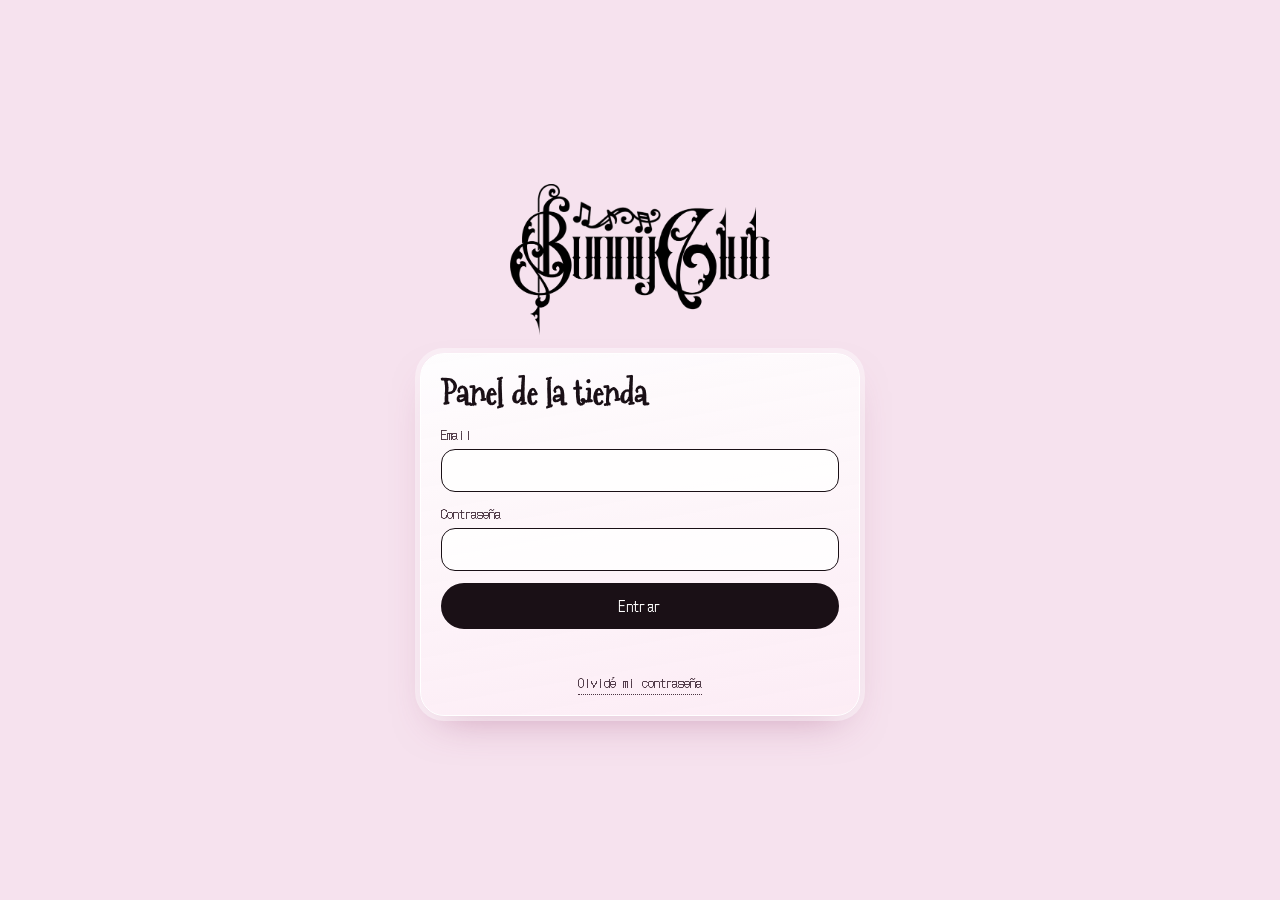
==== commit f57617eb: "Talles libres (XXL, único, por número) y tipos de prenda nuevos: Vestidos y conjuntos, Trajes de bañ" ====
--- a/admin.html
+++ b/admin.html
@@ -88,10 +88,10 @@
         <label>Precio ($)<input id="ed-precio" type="number" min="0" step="1" inputmode="numeric" required></label>
         <label>Categoría<select id="ed-cat"><option>Indumentaria</option><option>Accesorios</option></select></label>
       </div>
-      <label id="ed-sub-wrap">Tipo de prenda<select id="ed-sub"><option>Partes de arriba</option><option>Partes de abajo</option><option>Vestidos</option></select></label>
+      <label id="ed-sub-wrap">Tipo de prenda<input id="ed-sub" type="text" list="ed-sub-list" maxlength="40" autocomplete="off" placeholder="Partes de arriba"><datalist id="ed-sub-list"></datalist><small>Elegí uno de la lista o escribí uno nuevo: aparece solo en el menú de la tienda.</small></label>
       <label>Descripción<textarea id="ed-desc" rows="4" maxlength="600" placeholder="Material, cuidados, detalles…"></textarea></label>
       <div class="ad-two">
-        <label>Talles<input id="ed-talles" type="text" placeholder="S, M, L"><small>Separalos con coma. Dejalo vacío si no tiene talles.</small></label>
+        <label>Talles<input id="ed-talles" type="text" placeholder="S, M, L, XXL"><small>Separalos con coma. Ejemplos: <b>S, M, L, XXL</b> · <b>Único (S a L)</b> · <b>36, 38, 40</b>. Dentro de un mismo talle no uses coma. Vacío si no tiene talles.</small></label>
         <label>Colores<input id="ed-colores" type="text" placeholder="Rosa, Negro"><small>Separalos con coma. Dejalo vacío si es uno solo.</small></label>
       </div>
       <label class="ad-check"><input id="ed-agotado" type="checkbox"> Marcar como agotado</label>
